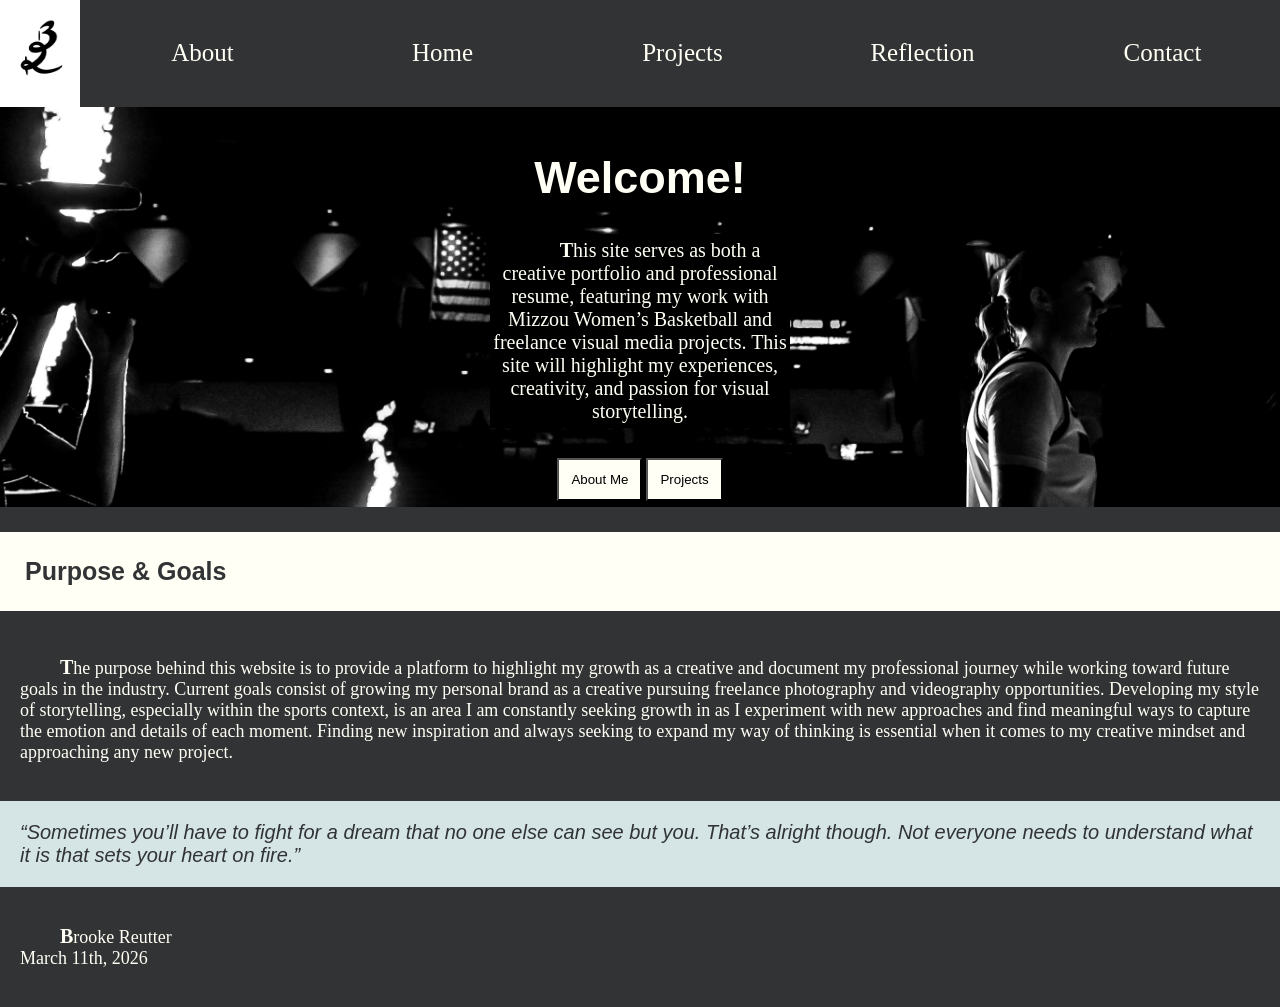
==== webdevelopment/index.html @ eb3a860e "Update index.html" ====
<!DOCTYPE html>
	<!-- Declares page as HTML5 Document -->
<html lang="en">
	<!-- Root tag with language attribute for accessibility -->

	<!--
  	Name: Brooke Reutter
  	Date: March 11th, 2026
  	Course: Web Design
  	Description: Biolerplate Template
	-->

<head>
	<meta charset="utf-8">
		<!-- character encoding -->
	<meta name="viewport" content="width=device-width, initial-scale=1.0">
		<!-- mobile friendly layout -->
	<title>My Starter Template</title>
		<!-- page title -->
	
	<!-- Main page style -->
  	 <link rel="stylesheet" href="style.css">
	<!-- Nav page style -->
     <link rel="stylesheet" href="nav.css">
</head>
<body>
  <header>
    <!-- logo and navigation -->
     <img src="logo.jpg" alt="Logo" class="logo">

      <nav class="navbar">
        <ul>
          <li><a href=about.html>About</a></li>
          <li><a href=index.html>Home</a></li>
          <li><a href=projects.html>Projects</a>
			<ul class="dropdown">
					<li><a href="#">Photography</a></li>
					<li><a href="#">Videography</a></li>
			</ul>
		  </li>	
          <li><a href=reflection.html>Reflection</a></li>
          <li><a href=contact.html>Contact</a></li>
        </ul>
     </nav>
  </header> 
<section class="hero">
    <div class="hero-content">
      <h1>Welcome!</h1>
      <p>
         This site serves as both a creative portfolio and professional resume, featuring my work with Mizzou Women’s Basketball and freelance visual media projects. This site will highlight my experiences, creativity, and passion for visual storytelling.
      </p>
      <button>About Me</button>
      <button>Projects</button>
    </div>
  </section>

  <h3>Purpose &amp; Goals</h3>

  <p>
    The purpose behind this website is to provide a platform to highlight my growth as a creative and document my professional journey while working toward future goals in the industry. Current goals consist of growing my personal brand as a creative pursuing freelance photography and videography opportunities. Developing my style of storytelling, especially within the sports context, is an area I am constantly seeking growth in as I experiment with new approaches and find meaningful ways to capture the emotion and details of each moment. Finding new inspiration and always seeking to expand my way of thinking is essential when it comes to my creative mindset and approaching any new project.
  </p>

  <blockquote>
    “Sometimes you’ll have to fight for a dream that no one else can see but you. That’s alright though. Not everyone needs to understand what it is that sets your heart on fire.”
  </blockquote>

  <footer>
	<p>Brooke Reutter<br>March 11th, 2026</p>
		<!-- name and current date -->
</footer>
</body>
</html>
---- webdevelopment/style.css ----
body {
    margin: 0;
    padding: 0;
    background-color: #FFFFF5;
    width: 100%;
}


h1 {
    font-family: 'Oswald', sans-serif;
    background-color: #FFFFF5;
    width: 100%;
    padding: 20px;
    font-size: 36px;
        color: #313335;
}



p {
    font-family: 'Noto Serif', serif;
    background-color: #313335;
    width: 100%;
    padding: 20px;
    font-size: 18px;
        color: #FFFFF5;

}

p::first-letter{
    font-weight: bold;
    font-size: 20px;
}

p:nth-of-type(odd) {
    text-indent: 40px;
}

h2{
       font-family: 'Oswald', sans-serif;
    background-color: #FFFFF5;
    padding: 25px;
    width: 100%;
    font-size: 25px;
        color: #313335;
}

h3 {
    font-family: 'Oswald', sans-serif;
    background-color: #FFFFF5;
    padding: 25px;
    width: 100%;
    font-size: 25px;
        color: #313335;
}


blockquote {
    font-family: 'Oswald', sans-serif;
    font-style: italic;
    background-color: #D5E5E6;
    margin: 0;
    width: 100%;
    padding: 20px;
    font-size: 20px;
    color: #313335;
}

.hero {
  min-height: 400px;
  width: 100%;
  padding: 20px;
  background-image: url('https://bkrnnt.github.io/webdevelopment/background.jpg');
  background-size: cover; /*fill screen*/
  background-position: 70% center; /*move image to the right*/
  background-repeat: no-repeat;
  max-height: 50px;
  display: flex;                
  align-items: center;
  justify-content: center;
  text-align: center;
  color: #FFFFF5;
}
.hero h1 {
  font-family: 'Oswald', sans-serif;
  font-size: 45px;
  color: #FFFFF5;
  margin-top: 50px;
  background: none; /* remove previous background color */
}

.hero p {
    font-family: 'Noto Serif', serif;
    font-size: 20px;
        color: #FFFFF5;
    margin-top: 10px;
    margin-bottom: 30px;
    text-align: center;
    padding-left: 50px;
    padding-right: 50px;
    max-width: 300px;
    background: black;
        padding: 5px 2px 5px 2px;
}

.hero button {
    background-color: #FFFFF5;
    padding: 12px 12px;
    margin-bottom: 30px;
}

.hero button:hover {
    background-color: #D5E5E6;
}

.Resume a {
    padding: 20px;
    margin: 20px;
    border-style: double;
    border-width: 2px;
    border-color: #313335;
    border-radius: 10px;
    background-color: #D5E5E6;
    color: #313335;
    font-family: 'Noto Serif', serif;
    font-size: 18px;
    text-decoration: none;
}

ul {
    list-style-type: square;
    margin: 0px;
    background-color: #FFFFF5;
    padding-top: 20px;
    padding-bottom: 20px;
}

li {
    font-size: 20px;
    color: #313335;
    margin-bottom: 2px;
    padding-left: 5px;
}

li:hover {
    color: dimgray;
    background-color: #FFFFF5;
}

* {
    box-sizing: border-box;
}

.reflection-box {
    border: 5px solid #D5E5E6;
    padding: 20px;
    width: 100%;
    margin: 0;
    box-sizing: border-box;
    background-color: #313335;
}

.reflection-box h2 {
    font-family: 'Oswald', sans-serif;
    background-color: #FFFFF5;
    padding: 20px;
    width: 100%;
    font-size: 25px;
        color: #313335;
}

.reflection-box p,
.reflection-box h1,
.reflection-box h3 {
    background: none;
    width: 100%;
    padding: 20px;
    margin: 0 0 15px 0;
}
---- webdevelopment/nav.css ----
header {
    display: flex;  /* Use flexbox to arrange logo & nav horizontally */
    align-items: center;  /* Vertically center items in header */
}

body{
    margin: 0px;
    padding-bottom: 0px;
    background-color: #313335;
}

.logo {
    display: block; /* Makes image behave like block element */
    width: 80px;
    height: auto;
    margin: 0;
}

h1{
    text-align: center;
    margin: 0;
}

nav {
    flex: 1; /* Allows nav to take remaining horizontal space in the header */
}

nav ul {
    list-style-type: none;
    margin: 0;
    padding: 0;
    background-color: #313335;
    display: flex; /* Displays menu items in a horizontal row */
    align-items: center;
}

nav > ul > li {
    position: relative; /* Needed so dropdown menu position is relative to this item */
    text-align: center;
    font-family: 'Noto Serif', serif;
    font-size: 25px;
    margin: 0;
    flex: 1; /* Makes each menu item equal width */
}

nav > ul > li > a {
    text-decoration: none; /* Removes underline */
    display: block; /* Makes entire menu area clickable */
    width: 100%;
    padding: 20px;
    background-color: #313335;
    color: #FFFFF5;
    text-align: center;
}

nav > ul > li > a:hover {
    background-color: #28292b;
    text-decoration: underline;
    text-underline-offset: 5px; /* Moves underline slightly below text */
}

nav ul > li > ul {
    position: absolute; /* Positions dropdown relative to parent menu item */
    top: 100%;
    left: 0;
    display: none;
    background-color: #313335;
    width: 200px;
    text-align: left;
    z-index: 100; /* Makes sure dropdown apprears above other elements */
    padding: 0;
    margin: 0;
}

nav ul > li > ul > li {
    width: 100%;
}

nav > ul > li:hover > ul {
    display: block; /* Reveals dropdown menu */
}

nav ul > li > ul > li > a {
    display: block; /* Makes entire dropdown clickable */
    padding: 10px 20px;
    color: #FFFFF5;
    text-decoration: none;
}

nav ul > li > ul > li > a:hover {
    background-color: #28292b;
    text-decoration: underline;
}
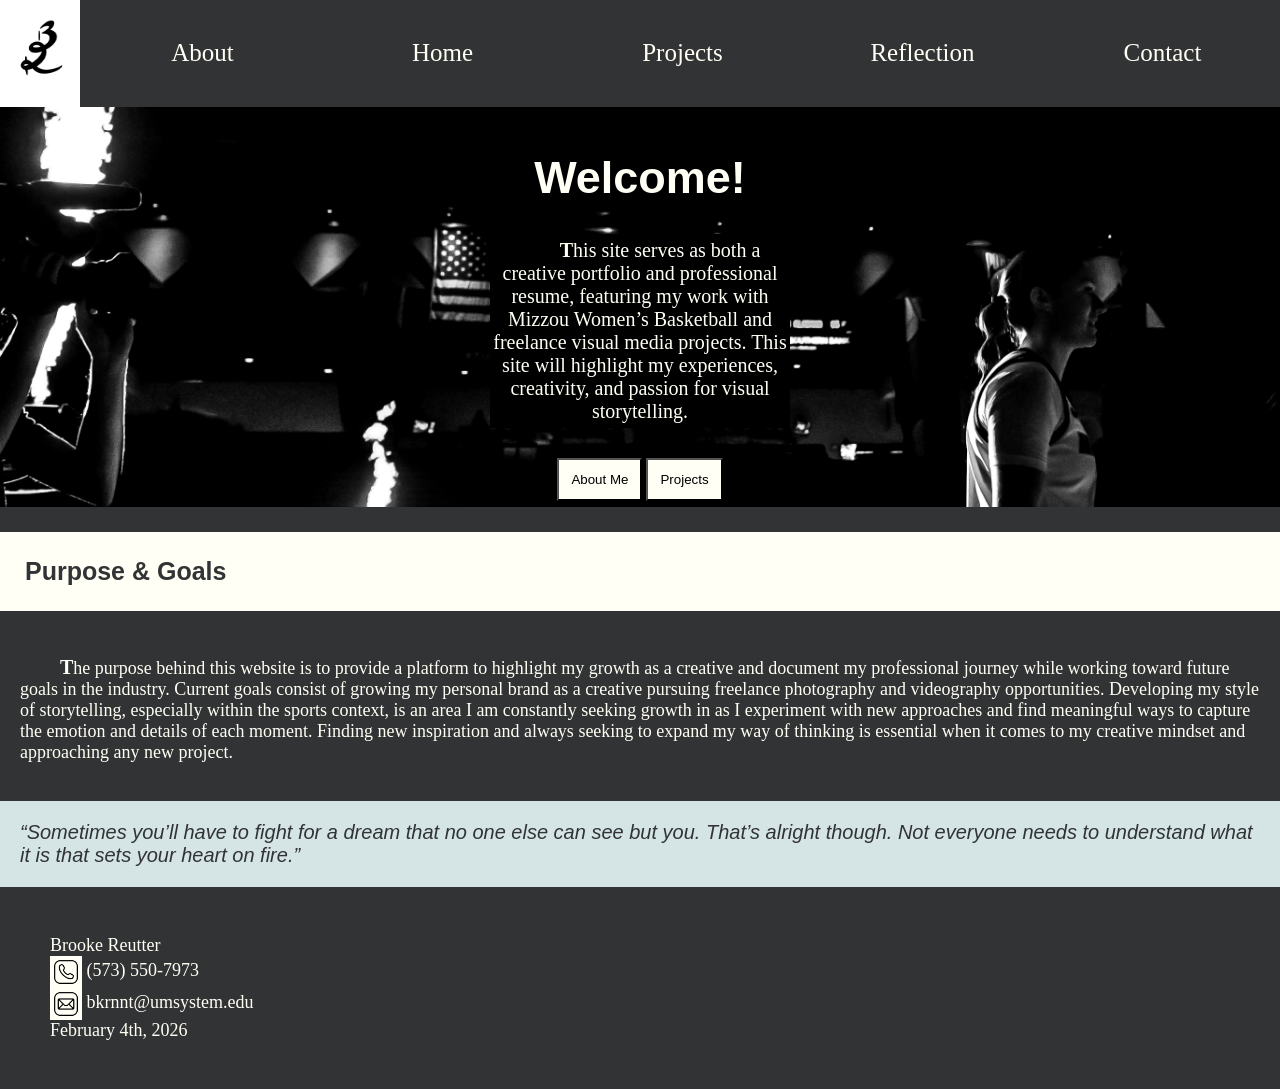
==== commit 54a0cdbc: "Update index.html" ====
--- a/webdevelopment/index.html
+++ b/webdevelopment/index.html
@@ -5,7 +5,7 @@
 
 	<!--
   	Name: Brooke Reutter
-  	Date: March 11th, 2026
+  	Date: March 24th, 2026
   	Course: Web Design
   	Description: Biolerplate Template
 	-->
@@ -22,6 +22,10 @@
   	 <link rel="stylesheet" href="style.css">
 	<!-- Nav page style -->
      <link rel="stylesheet" href="nav.css">
+
+	<!-- Favicon -->
+	<link rel="shortcut icon" type="image/x-icon" href="favicon.ico">
+
 </head>
 <body>
   <header>
@@ -65,7 +69,12 @@
   </blockquote>
 
   <footer>
-	<p>Brooke Reutter<br>March 11th, 2026</p>
+	<p>Brooke Reutter<br>
+		<img src="phone.png" alt="Phone" class="icon">
+		(573) 550-7973<br>
+		<img src="email.png" alt="Email" class="icon">
+		bkrnnt@umsystem.edu<br>
+		February 4th, 2026</p>
 		<!-- name and current date -->
 </footer>
 </body>
--- a/webdevelopment/style.css
+++ b/webdevelopment/style.css
@@ -2,7 +2,7 @@
 body {
     margin: 0;
     padding: 0;
-    background-color: #FFFFF5;
+    background-color: #313335;
     width: 100%;
 }
 
@@ -35,6 +35,25 @@
 
 p:nth-of-type(odd) {
     text-indent: 40px;
+}
+
+footer p {
+    font-family: 'Noto Serif', serif;
+    background-color: #313335;
+    width: 100%;
+    padding: 30px;
+    font-size: 18px;
+        color: #FFFFF5;
+    margin-left: 20px;
+}
+
+footer p::first-letter {
+    font-weight: normal;
+    font-size: 18px;
+}
+
+footer p:nth-of-type(odd) {
+    text-indent: 0px;
 }
 
 h2{
@@ -178,3 +197,147 @@
     padding: 20px;
     margin: 0 0 15px 0;
 }
+
+.headshot img {
+    width: 300px;
+    height: auto;
+    border: 4px solid #FFFFF5;
+    border-radius: 10px;
+    display: block; /* Make image a block element to allow for auto centering */
+    margin-left: auto; /* Center image */
+    margin-right: auto; /* Center image */
+}
+
+.video-wrapper {
+    margin: 20px auto !important; /* Center video */
+    width: 400px !important;
+    height: 500px !important;
+    border-radius: 10px !important; /* Rounded corners */
+    border: 4px solid #FFFFF5 !important;
+    overflow: hidden; /* Clips content to respect border-radius in Safari */
+}
+
+.video-wrapper .video {
+    width: 100%;
+    height: 100%;
+    display: block;
+}
+
+@media print {
+   
+   /*Only apply to about.html*/ 
+   body.about-page { 
+
+        /*Page margins*/    
+        @page {
+            margin: 1in;
+        }
+
+        /*Hides everything by default*/     
+        body.about-page {
+            display: none !important;
+            visibility: hidden !important;
+        }
+
+        /*Show following elements*/
+        h1,
+        p.description,
+        ul,
+        li,
+        footer {
+            display: block !important;
+            visibility: visible !important;
+        }
+
+        /*Hide following elements*/    
+        header,
+        nav,
+        .logo,
+        .headshot,
+        .Resume,
+        .video-wrapper,
+        h3 {
+            display: none !important;
+        }
+
+        /*Format heading*/
+        h1 {
+            font-family: Georgia, serif !important;
+            color: black !important;
+            font-size: 15pt !important;
+            margin: 0 !important;
+            padding: 0 !important;
+            font-weight: normal !important;
+        }
+
+        /*Format personal description*/
+        p.description {
+            font-family: Georgia, serif !important;
+            color: black !important;
+            font-size: 11pt !important;
+            line-height: 1.2 !important;
+            margin-top: 15px !important;
+            padding: 0 !important;
+            margin-bottom: 8px !important;
+            font-weight: normal !important;
+        }
+
+        p.description::first-letter{
+            font-weight: normal !important;
+            font-family: Georgia, serif;
+            font-size: 11pt !important;
+        }
+
+        p.description:nth-of-type(odd) {
+            text-indent: 0 !important;
+        }
+
+        /*Format job list*/
+        ul li {
+            font-family: Georgia, serif !important;
+            color: black !important;
+            font-size: 10pt !important;
+            margin-left: 15px !important;
+            line-height: 1.2 !important;
+        }
+
+        /*Format footer*/
+        footer {
+            font-family: Georgia, serif !important;
+            color: black !important;
+            font-size: 10pt !important;
+            text-indent: 0 !important;
+            font-weight: normal !important;
+        }
+
+        footer p {
+            font-family: Georgia, serif !important;
+            color: black !important;
+            font-size: 10pt !important;
+            text-indent: 0 !important;
+            font-weight: normal !important;
+        }
+
+        footer p::first-letter{
+            font-weight: normal !important;
+            font-family: Georgia, serif !important;
+            font-size: 10pt !important;
+
+        }
+
+        footer p:nth-of-type(odd) {
+            text-indent: 0 !important;
+        }
+
+    }
+}
+
+.icon {
+    width: 32px;
+    height: 32px;
+    padding: 2px;
+    vertical-align: middle;
+    background-color: #FFFFF5;
+}
+
+
--- a/webdevelopment/nav.css
+++ b/webdevelopment/nav.css
@@ -3,11 +3,6 @@
     align-items: center;  /* Vertically center items in header */
 }
 
-body{
-    margin: 0px;
-    padding-bottom: 0px;
-    background-color: #313335;
-}
 
 .logo {
     display: block; /* Makes image behave like block element */
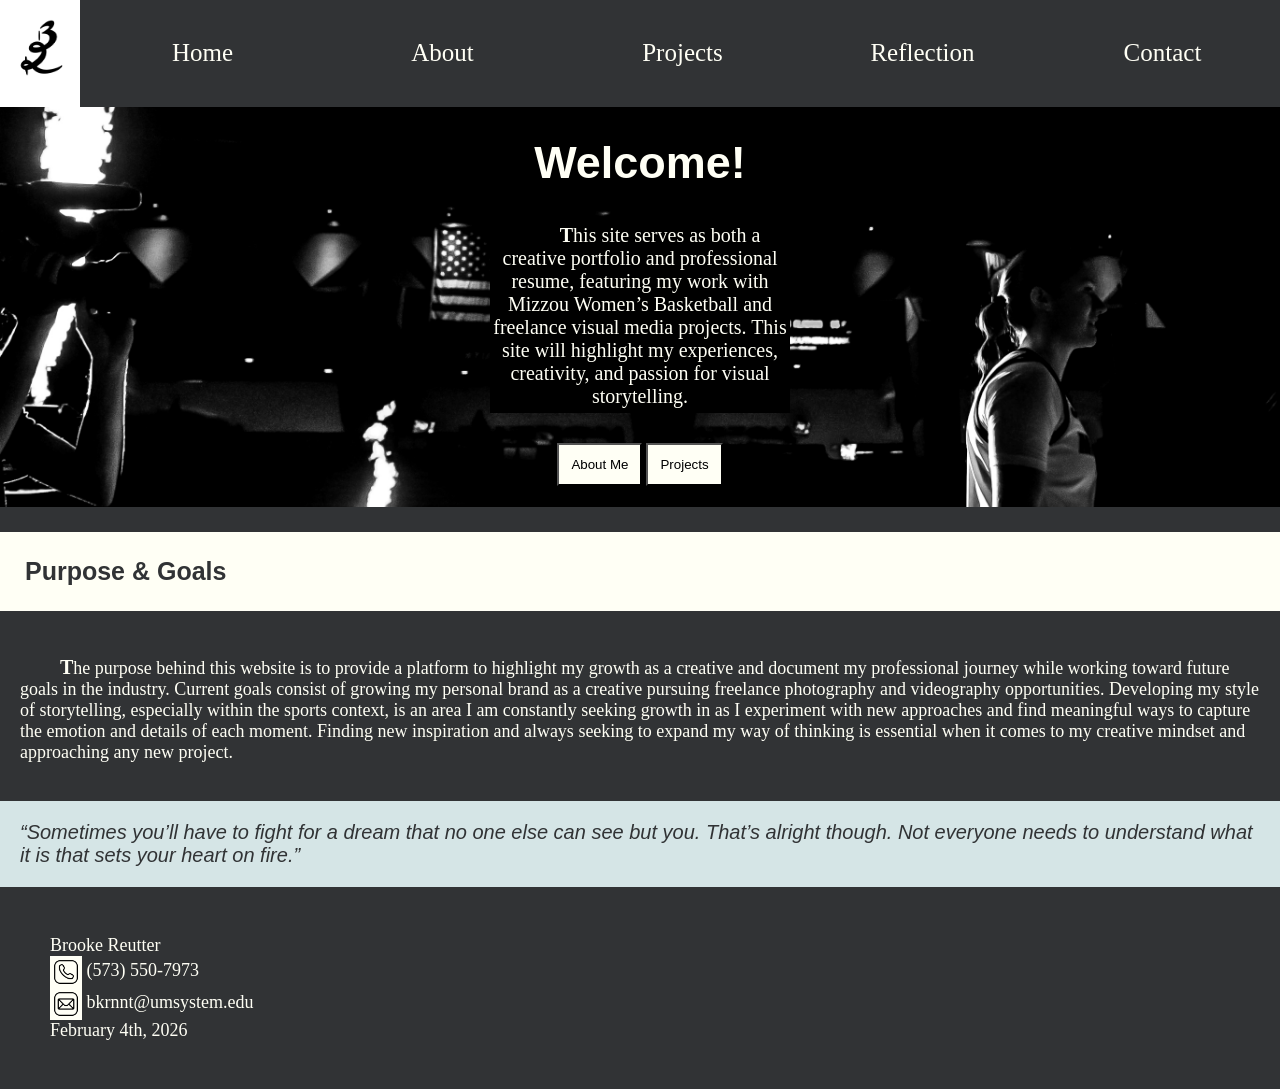
==== commit f4d988f5: "Update index.html" ====
--- a/webdevelopment/index.html
+++ b/webdevelopment/index.html
@@ -34,12 +34,13 @@
 
       <nav class="navbar">
         <ul>
+          <li><a href=index.html>Home</a></li>
           <li><a href=about.html>About</a></li>
-          <li><a href=index.html>Home</a></li>
           <li><a href=projects.html>Projects</a>
 			<ul class="dropdown">
 					<li><a href="#">Photography</a></li>
 					<li><a href="#">Videography</a></li>
+					<li><a href="#">Graphic Design</a></li>
 			</ul>
 		  </li>	
           <li><a href=reflection.html>Reflection</a></li>
--- a/webdevelopment/style.css
+++ b/webdevelopment/style.css
@@ -134,8 +134,9 @@
 }
 
 .Resume a {
-    padding: 20px;
+    display: block;
     margin: 20px;
+    padding: 20px;
     border-style: double;
     border-width: 2px;
     border-color: #313335;
@@ -145,6 +146,7 @@
     font-family: 'Noto Serif', serif;
     font-size: 18px;
     text-decoration: none;
+    text-align: center;
 }
 
 ul {
@@ -206,6 +208,7 @@
     display: block; /* Make image a block element to allow for auto centering */
     margin-left: auto; /* Center image */
     margin-right: auto; /* Center image */
+    margin-bottom: 0px;
 }
 
 .video-wrapper {
@@ -222,6 +225,63 @@
     height: 100%;
     display: block;
 }
+
+.grid-container {
+    display: grid;
+    grid-template-columns: 1fr;
+    gap: 20px;
+}
+
+.card {
+    padding: 25px;
+    border-radius: 10px;
+}
+
+.about-page h1 {
+    font-family: 'Oswald', sans-serif;
+    margin-bottom: 10px;
+    text-align: center;
+  
+}
+
+.about-page h3 {
+    text-align: center;
+}
+
+.about-page main p {
+    font-family: 'Noto Serif', serif;
+    margin-bottom: 10px;
+    text-align: center;
+}
+
+.about-page ul {
+    margin: 10px 0 0 20px;
+    padding: 10px;
+    text-align: center;
+}
+
+.about-page li {
+    margin-bottom: 8px;
+    padding: 10px;
+    text-align: center;
+}
+
+.about-page .jobs-grid {
+    display: grid;
+    grid-template-columns: repeat(2, 1fr);
+    gap: 20px;
+    margin-top: 20px;
+    margin-bottom: 20px;
+    align-items: stretch;
+}
+
+@media screen and (max-width: 768px) {
+    .about-page .jobs-grid {
+        grid-template-columns: 1fr;
+    }
+}
+
+
 
 @media print {
    
@@ -341,3 +401,48 @@
 }
 
 
+form {
+    max-width: 100%;
+    margin: 0;
+    padding: 20px;
+    font-family: 'Noto Serif', serif;
+    color: #FFFFF5;
+}
+
+fieldset {
+    border: 2px solid #FFFFF5;
+    padding: 20px;
+    margin-top: 20px;
+    border-radius: 8px;
+}
+
+div {
+    margin-bottom: 30px;
+}
+
+label {
+    display: block; /* Allows label to appear above input */
+    margin-bottom: 5px;
+    font-weight: bold;
+}
+
+input, 
+select, 
+textarea {
+    width: 100%;
+    padding: 8px;
+    border: 2px solid #FFFFF5;
+    border-radius: 5px;
+}
+
+input[type="submit"] {
+    background-color: #FFFFF5;
+    color: #313335;
+    border: none;
+    cursor: pointer; /* Changes cursor to pointer when hovering */
+    padding: 10px;
+}
+
+input[type="submit"]:hover {
+    background-color: #D5E5E6
+}
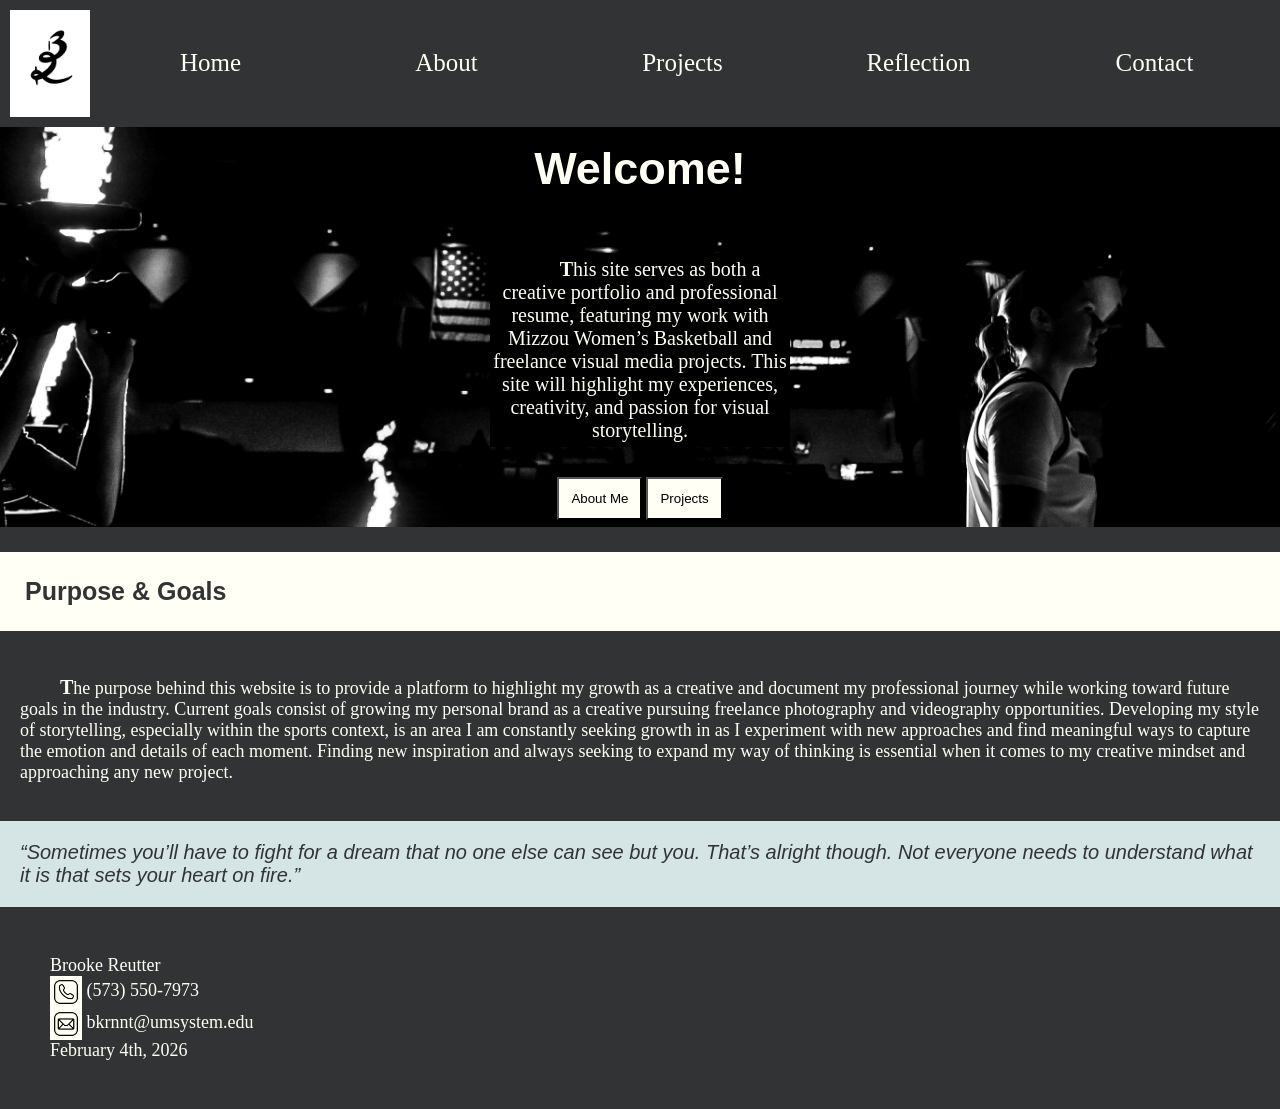
==== commit d9dd3765: "Update index.html" ====
--- a/webdevelopment/index.html
+++ b/webdevelopment/index.html
@@ -7,7 +7,7 @@
   	Name: Brooke Reutter
   	Date: March 24th, 2026
   	Course: Web Design
-  	Description: Biolerplate Template
+  	Description: Index Page
 	-->
 
 <head>
@@ -15,7 +15,7 @@
 		<!-- character encoding -->
 	<meta name="viewport" content="width=device-width, initial-scale=1.0">
 		<!-- mobile friendly layout -->
-	<title>My Starter Template</title>
+	<title>Index Page</title>
 		<!-- page title -->
 	
 	<!-- Main page style -->
@@ -47,6 +47,29 @@
           <li><a href=contact.html>Contact</a></li>
         </ul>
      </nav>
+
+	  
+	  <!-- Mobile Toggle -->
+	  <input type="checkbox" id="menu-toggle">
+	
+	  <label for="menu-toggle" class="hamburger">=</label>
+	
+	  <!-- Mobile Nav -->
+	  <nav class="mobile-menu">
+		<ul>
+			<li><a href=about.html>About</a></li>
+	          <li><a href=index.html>Home</a></li>
+	          <li><a href=projects.html>Projects</a>
+				<ul class="dropdown">
+						<li><a href="#">Photography</a></li>
+						<li><a href="#">Videography</a></li>
+						<li><a href="#">Graphic Design</a></li>
+				</ul>
+			  </li>	
+	          <li><a href=reflection.html>Reflection</a></li>
+	          <li><a href=contact.html>Contact</a></li>
+		</ul>
+	  </nav>
   </header> 
 <section class="hero">
     <div class="hero-content">
--- a/webdevelopment/nav.css
+++ b/webdevelopment/nav.css
@@ -1,8 +1,14 @@
-header {
-    display: flex;  /* Use flexbox to arrange logo & nav horizontally */
-    align-items: center;  /* Vertically center items in header */
+body {
+    margin: 0;
+    font-family: 'Noto Serif', serif;
 }
 
+header {
+    display: flex; /* Use flexbox to arrange logo & nav horizontally */
+    align-items: center; /* Vertically center items in header */
+    background-color: #313335;
+    padding: 10px;
+}
 
 .logo {
     display: block; /* Makes image behave like block element */
@@ -11,16 +17,25 @@
     margin: 0;
 }
 
-h1{
-    text-align: center;
-    margin: 0;
+/* Hide mobile toggle on desktop */
+#menu-toggle {
+    display: none;
 }
 
-nav {
-    flex: 1; /* Allows nav to take remaining horizontal space in the header */
+.hamburger {
+    display: none;
+    font-size: 30px;
+    cursor: pointer;
+    color: #FFFFF5;
+    margin-left: auto;
 }
 
-nav ul {
+/* Desktop Nav */
+.navbar {
+    flex: 1;
+}
+
+.navbar ul {
     list-style-type: none;
     margin: 0;
     padding: 0;
@@ -29,7 +44,7 @@
     align-items: center;
 }
 
-nav > ul > li {
+.navbar > ul > li {
     position: relative; /* Needed so dropdown menu position is relative to this item */
     text-align: center;
     font-family: 'Noto Serif', serif;
@@ -38,7 +53,7 @@
     flex: 1; /* Makes each menu item equal width */
 }
 
-nav > ul > li > a {
+.navbar > ul > li > a {
     text-decoration: none; /* Removes underline */
     display: block; /* Makes entire menu area clickable */
     width: 100%;
@@ -48,13 +63,14 @@
     text-align: center;
 }
 
-nav > ul > li > a:hover {
+.navbar > ul > li > a:hover {
     background-color: #28292b;
     text-decoration: underline;
     text-underline-offset: 5px; /* Moves underline slightly below text */
 }
 
-nav ul > li > ul {
+/* Dropdown (Desktop) */
+.navbar ul > li > ul {
     position: absolute; /* Positions dropdown relative to parent menu item */
     top: 100%;
     left: 0;
@@ -67,22 +83,88 @@
     margin: 0;
 }
 
-nav ul > li > ul > li {
+.navbar ul > li > ul > li {
     width: 100%;
 }
 
-nav > ul > li:hover > ul {
+.navbar > ul > li:hover > ul {
     display: block; /* Reveals dropdown menu */
 }
 
-nav ul > li > ul > li > a {
+.navbar ul > li > ul > li > a {
     display: block; /* Makes entire dropdown clickable */
     padding: 10px 20px;
     color: #FFFFF5;
     text-decoration: none;
 }
 
-nav ul > li > ul > li > a:hover {
+.navbar ul > li > ul > li > a:hover {
     background-color: #28292b;
     text-decoration: underline;
 }
+
+/* Mobile Navigation */
+
+.mobile-menu {
+    display: none;
+    background-color: #28292b;
+}
+
+/* Toggle mobile menu */
+#menu-toggle:checked ~ .mobile-menu {
+    display: block;
+}
+
+/* Mobile menu layout */
+.mobile-menu ul {
+    list-style: none;
+    margin: 0;
+    padding: 0;
+    display: flex;
+    flex-direction: column;
+}
+
+.mobile-menu li a {
+    display: block;
+    padding: 15px;
+    color: #FFFFF5;
+    text-decoration: none;
+    background-color: #313335;
+}
+
+.mobile-menu li a:hover {
+    background-color: #28292b;
+}
+
+/* Mobile dropdown indentation */
+.mobile-menu ul li ul.dropdown {
+    padding-left: 20px;
+}
+
+/* Responsive */
+
+@media (max-width: 768px) {
+
+    /* Hide desktop nav */
+    .navbar {
+        display: none;
+    }
+
+    /* Show hamburger */
+    .hamburger {
+        display: block;
+        padding: 10px 20px;
+    }
+
+    header {
+        flex-wrap: wrap;
+    }
+
+    .navbar ul li ul.dropdown {
+        display: none;
+    }
+
+    .mobile-menu ul li ul.dropdown {
+        display: none;
+    }
+}
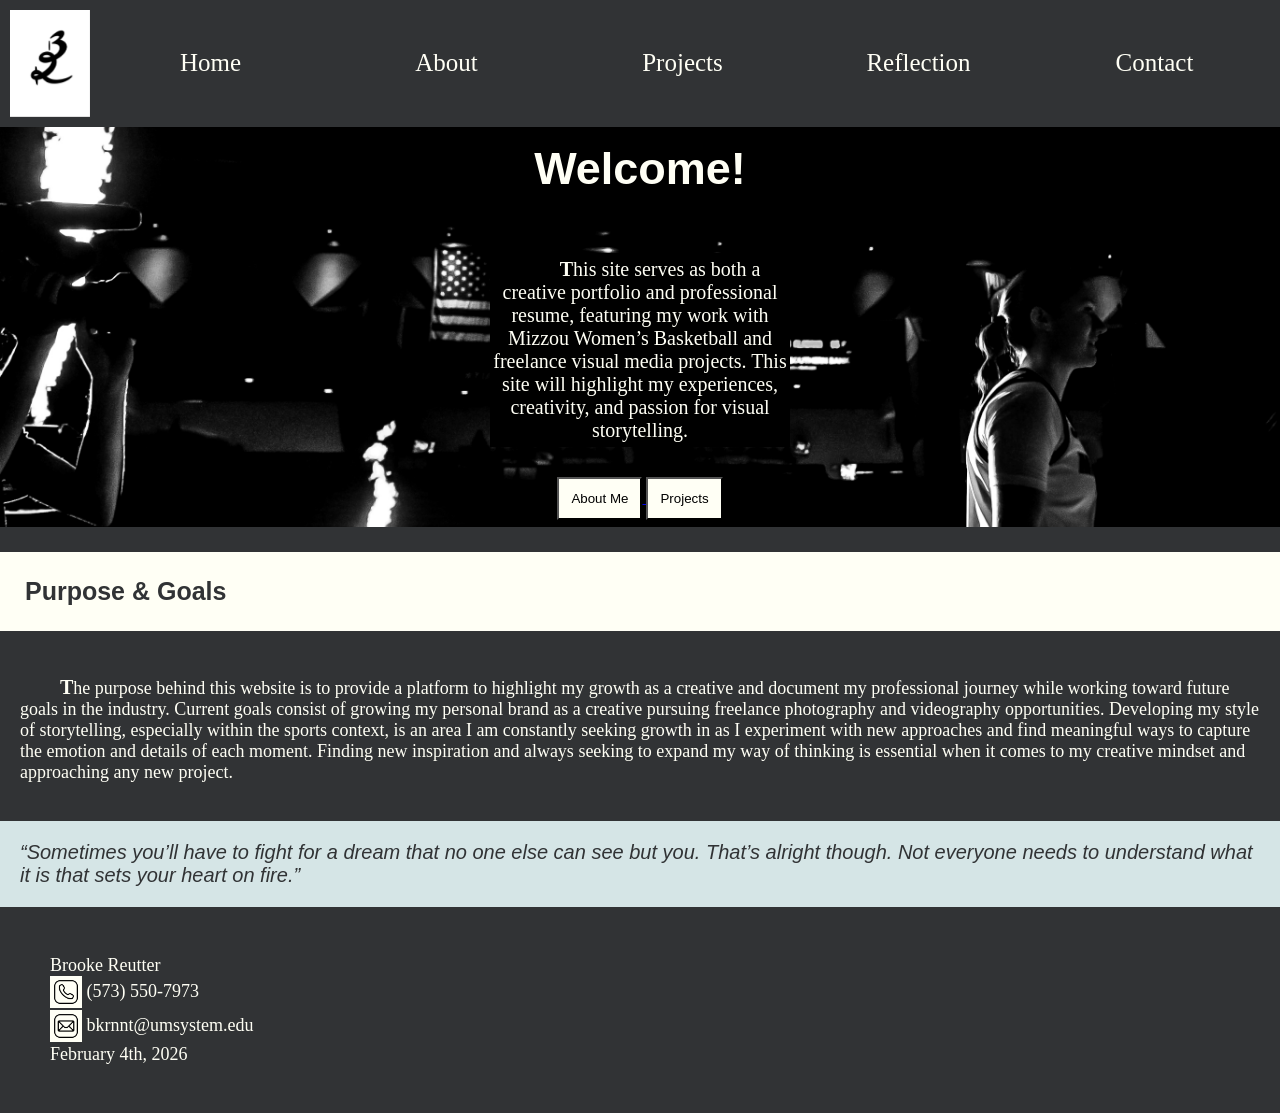
==== commit 3ac45a48: "Update index.html" ====
--- a/webdevelopment/index.html
+++ b/webdevelopment/index.html
@@ -38,9 +38,9 @@
           <li><a href=about.html>About</a></li>
           <li><a href=projects.html>Projects</a>
 			<ul class="dropdown">
-					<li><a href="#">Photography</a></li>
-					<li><a href="#">Videography</a></li>
-					<li><a href="#">Graphic Design</a></li>
+					<li><a href="projects.html#videography">Videography</a></li>
+					<li><a href="projects.html#coaching">Coaching</a></li>
+					<li><a href="projects.html#service">Service</a></li>
 			</ul>
 		  </li>	
           <li><a href=reflection.html>Reflection</a></li>
@@ -57,18 +57,18 @@
 	  <!-- Mobile Nav -->
 	  <nav class="mobile-menu">
 		<ul>
-			<li><a href=about.html>About</a></li>
-	          <li><a href=index.html>Home</a></li>
-	          <li><a href=projects.html>Projects</a>
-				<ul class="dropdown">
-						<li><a href="#">Photography</a></li>
-						<li><a href="#">Videography</a></li>
-						<li><a href="#">Graphic Design</a></li>
-				</ul>
-			  </li>	
-	          <li><a href=reflection.html>Reflection</a></li>
-	          <li><a href=contact.html>Contact</a></li>
-		</ul>
+          <li><a href=index.html>Home</a></li>
+          <li><a href=about.html>About</a></li>
+          <li><a href=projects.html>Projects</a>
+			<ul class="dropdown">
+					<li><a href="projects.html#videography">Videography</a></li>
+					<li><a href="projects.html#coaching">Coaching</a></li>
+					<li><a href="projects.html#service">Service</a></li>
+			</ul>
+		  </li>	
+          <li><a href=reflection.html>Reflection</a></li>
+          <li><a href=contact.html>Contact</a></li>
+        </ul>
 	  </nav>
   </header> 
 <section class="hero">
@@ -77,8 +77,12 @@
       <p>
          This site serves as both a creative portfolio and professional resume, featuring my work with Mizzou Women’s Basketball and freelance visual media projects. This site will highlight my experiences, creativity, and passion for visual storytelling.
       </p>
-      <button>About Me</button>
-      <button>Projects</button>
+      <a href="about.html">
+      	<button>About Me</button>
+	  </a>
+      <a href="projects.html">
+	  	<button>Projects</button>
+	  </a>
     </div>
   </section>
 
--- a/webdevelopment/style.css
+++ b/webdevelopment/style.css
@@ -254,13 +254,13 @@
     text-align: center;
 }
 
-.about-page ul {
+.about-page main ul {
     margin: 10px 0 0 20px;
     padding: 10px;
     text-align: center;
 }
 
-.about-page li {
+.about-page main li {
     margin-bottom: 8px;
     padding: 10px;
     text-align: center;
@@ -273,6 +273,14 @@
     margin-top: 20px;
     margin-bottom: 20px;
     align-items: stretch;
+}
+
+/* Custom font from Google Fonts applied to h1 and h2 elements*/
+.reflection-page h1, 
+.reflection-page h2 {
+    font-family: 'Yesteryear', cursive;
+    text-shadow: 2px 2px 5px rgba(0, 0, 0, 0.1);
+    text-decoration: underline;
 }
 
 @media screen and (max-width: 768px) {
@@ -396,8 +404,15 @@
     width: 32px;
     height: 32px;
     padding: 2px;
+    margin-bottom: 2px;
     vertical-align: middle;
     background-color: #FFFFF5;
+    transition: transform 0.3s ease, filter 0.5s ease;
+}
+
+.icon:hover {
+    transform: scale(1.2);
+    filter: brightness(1.5);
 }
 
 
@@ -446,3 +461,151 @@
 input[type="submit"]:hover {
     background-color: #D5E5E6
 }
+
+.page-header h1 {
+    text-align: center;
+}
+
+.block {
+    display: grid;
+    grid-template-columns: 1fr 1fr;
+    gap: 10px;
+}
+
+.block > div {
+    display: flex;
+    flex-direction: column;
+    justify-content: center;
+}
+
+.block > div:first-child {
+    display: flex;
+    justify-content: center;
+    align-items: center;
+}
+
+.block > div:nth-child(3n) {
+    grid-column: 1 / -1;
+    margin-bottom: 150px;
+}
+
+.block img {
+    max-width: 500px;
+    height: auto;
+    display: block;
+}
+
+.career-grid {
+    text-align: center;
+}
+
+.career-grid p, 
+.career-grid ul,
+.career-grid li {
+    font-size: 18pt;
+    font-weight: normal;
+    font-family: 'Noto Serif', serif;
+}
+
+.career-grid li {
+    padding: 10px;
+}
+
+.full p {
+    margin-top: 0;
+}
+
+.full {
+    border-bottom: 75px solid #D5E5E6;
+    padding-bottom: 50px;
+}
+
+@media (max-width: 768px) {
+
+    .block {
+        grid-template-columns: 1fr;
+        gap: 20px;
+    }
+
+    .block > div {
+        align-items: center;
+        text-align: center;
+    }
+
+    .block img {
+        max-width: 90%;
+    }
+
+    .career-grid h3 {
+        font-weight: bold;
+    }
+    
+    .career-grid p,
+    .career-grid ul,
+    .career-grid li {
+        font-size: 16px;
+    }
+
+    .career-grid p {
+        font-weight: normal;
+        text-indent: 0;
+    }
+}
+
+.job-table {
+    max-width: 100%;
+    overflow-x: auto;
+}
+
+table {
+    width: 100%;
+    border-collapse: collapse;
+    border: 2px solid #FFFFF5;
+}
+
+@media (max-width: 600px) {
+    table {
+        font-size: 14px;
+    }
+
+    th, td {
+        padding: 6px;
+    }
+
+    figcaption {
+        font-size: 16px;
+    }
+
+    .job-table {
+        overflow-x: auto;
+    }
+}
+
+figcaption {
+    font-weight: bold;
+    margin-bottom: 10px;
+    text-align: center;
+    color: #FFFFF5;
+}
+
+th, td {
+    padding: 10px;
+    text-align: left;
+    border: 1px solid #D5E5E6;
+}
+
+tbody tr:nth-child(1),
+tbody tr:nth-child(3) {
+    background-color: #FFFFF5;
+}
+
+tbody tr:nth-child(even) {
+    background-color: #D5E5E6;
+}
+
+thead {
+    background-color: #D5E5E6;
+    color: #313335;
+}
+
+
--- a/webdevelopment/nav.css
+++ b/webdevelopment/nav.css
@@ -15,6 +15,18 @@
     width: 80px;
     height: auto;
     margin: 0;
+    animation: slideLeft 1s ease-out forwards;
+}
+
+@keyframes slideLeft {
+    from {
+        transform: translateX(50px);
+        opacity: 0;
+    }
+    to {
+        transform: translateX(0);
+        opacity: 1;
+    }
 }
 
 /* Hide mobile toggle on desktop */
@@ -27,21 +39,21 @@
     font-size: 30px;
     cursor: pointer;
     color: #FFFFF5;
-    margin-left: auto;
+    margin-left: auto; /* Pushes icon to the right */
 }
 
 /* Desktop Nav */
 .navbar {
-    flex: 1;
+    flex: 1; /* Takes up remaining header space */
 }
 
 .navbar ul {
-    list-style-type: none;
+    list-style-type: none; /* Removes bullet points */
     margin: 0;
     padding: 0;
     background-color: #313335;
     display: flex; /* Displays menu items in a horizontal row */
-    align-items: center;
+    align-items: center; /* Aligns items vertically*/
 }
 
 .navbar > ul > li {
@@ -63,6 +75,7 @@
     text-align: center;
 }
 
+/* Hover effect */
 .navbar > ul > li > a:hover {
     background-color: #28292b;
     text-decoration: underline;
@@ -106,7 +119,7 @@
 /* Mobile Navigation */
 
 .mobile-menu {
-    display: none;
+    display: none; /* Default hidden*/
     background-color: #28292b;
 }
 
@@ -115,7 +128,7 @@
     display: block;
 }
 
-/* Mobile menu layout */
+/* Mobile menu layout (vertical)*/
 .mobile-menu ul {
     list-style: none;
     margin: 0;
@@ -124,6 +137,7 @@
     flex-direction: column;
 }
 
+/* Mobile menu page links*/
 .mobile-menu li a {
     display: block;
     padding: 15px;
@@ -138,7 +152,7 @@
 
 /* Mobile dropdown indentation */
 .mobile-menu ul li ul.dropdown {
-    padding-left: 20px;
+    padding-left: 20px; /* Indents submenu items*/
 }
 
 /* Responsive */
@@ -157,14 +171,14 @@
     }
 
     header {
-        flex-wrap: wrap;
+        flex-wrap: wrap; /* Allows the header items to wrap on mobile screens*/
     }
 
     .navbar ul li ul.dropdown {
-        display: none;
+        display: none; 
     }
 
     .mobile-menu ul li ul.dropdown {
-        display: none;
+        display: none; /* Hides dropdown menu on mobile*/
     }
 }
